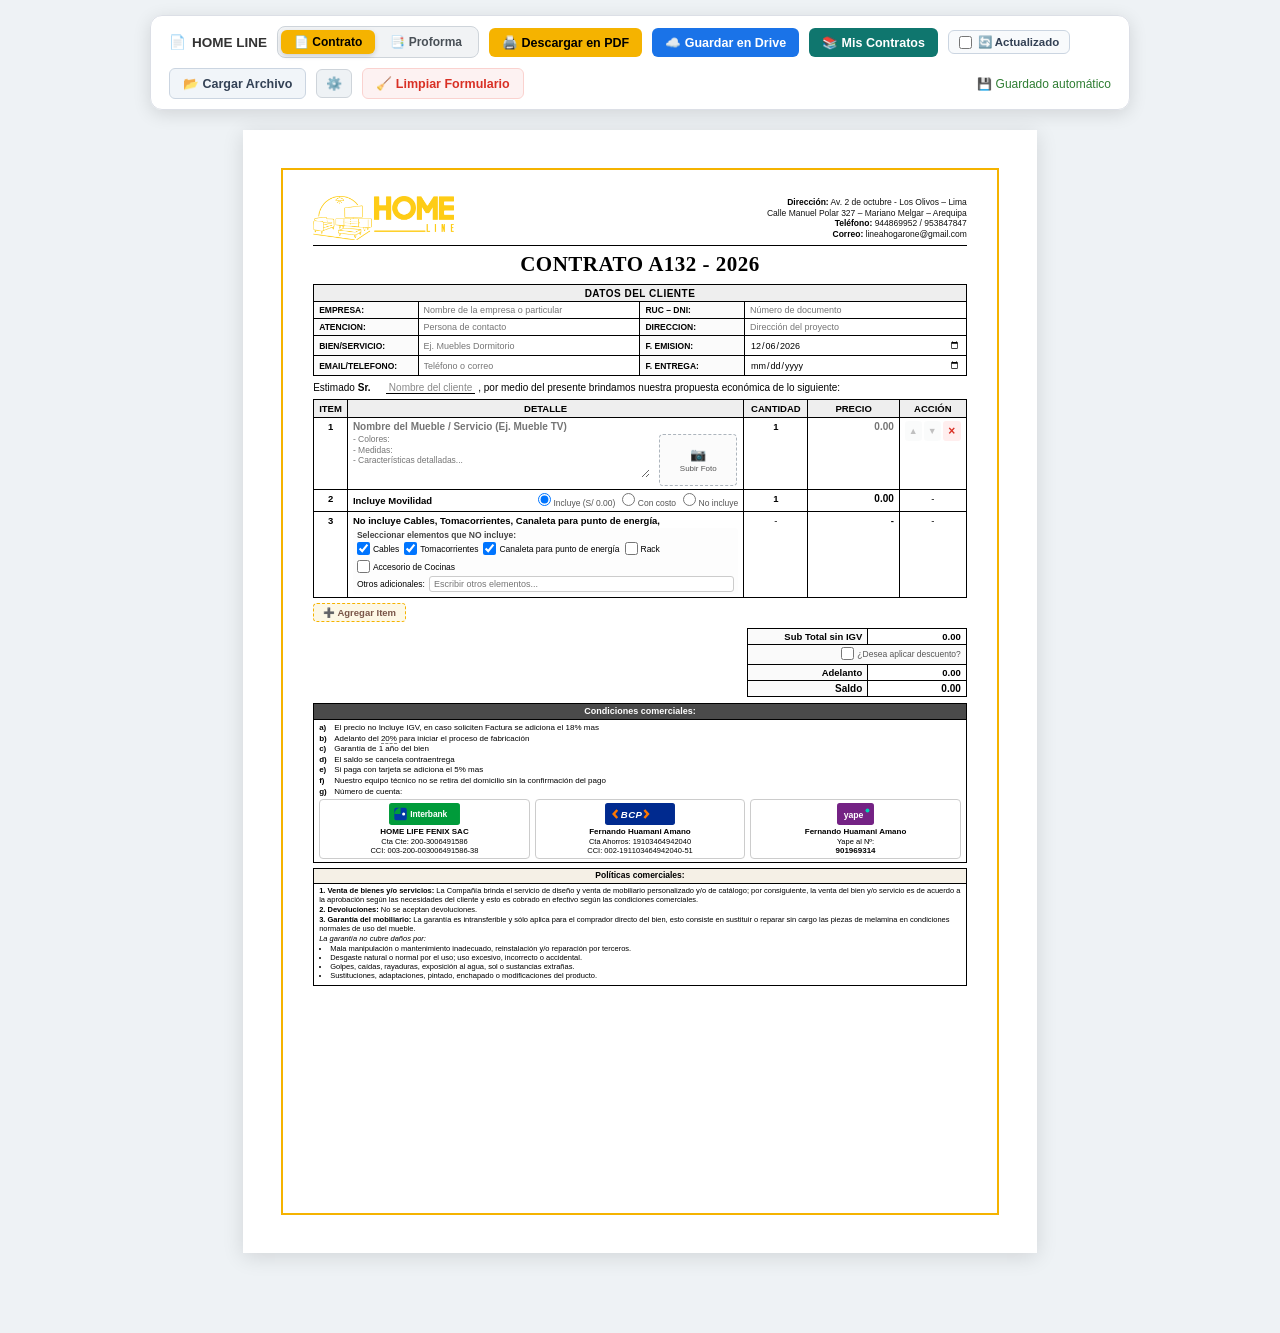
==== index.html @ 457ed1a1 "Add files via upload" ====
<!DOCTYPE html>
<html lang="es">
<head>
  <meta charset="UTF-8">
  <meta name="viewport" content="width=device-width, initial-scale=1.0">
  <title>Contrato / Proforma Comercial - HOME LINE</title>
  <link rel="stylesheet" href="styles.css">

</head>
<body>

  <!-- Marco amarillo que se imprime automáticamente en CADA hoja A4 a 1cm del borde -->
  <div class="print-page-border"></div>

  <!-- ==========================================================
       BARRA DE HERRAMIENTAS SUPERIOR FLOTANTE (NO SE IMPRIME)
       ========================================================== -->
  <header class="toolbar-container no-print">
    <div class="toolbar-title">
      <span>📄</span>
      <span>HOME LINE</span>
    </div>

    <!-- Selector Contrato vs Proforma -->
    <div class="segmented-selector" title="Selecciona si el documento es un Contrato numerado o una Proforma estándar">
      <button type="button" class="segment-btn active" id="btnTypeContrato">📄 Contrato</button>
      <button type="button" class="segment-btn" id="btnTypeProforma">📑 Proforma</button>
    </div>

    <!-- Botón Descargar en PDF Local -->
    <button type="button" class="btn-tool btn-primary" id="btnPrintPdf" title="Descargar o imprimir documento en PDF en tamaño A4">
      <span>🖨️ Descargar en PDF</span>
    </button>

    <!-- Botón Guardar en Google Drive de la Empresa -->
    <button type="button" class="btn-tool btn-cloud" id="btnSaveDrive" title="Guardar automáticamente el PDF en la cuenta de Google Drive de la empresa">
      <span>☁️ Guardar en Drive</span>
    </button>

    <!-- Botón Historial de Contratos en la Nube -->
    <button type="button" class="btn-tool btn-history" id="btnHistoryContracts" title="Ver y reabrir contratos guardados en Google Drive por todo el equipo">
      <span>📚 Mis Contratos</span>
    </button>

    <!-- Interruptor de Contrato Actualizado -->
    <label class="contract-updated-wrap" id="lblContractUpdated" title="Marca si este documento es una actualización o modificación de un contrato previo">
      <input type="checkbox" id="chkContractUpdated">
      <span>🔄 Actualizado</span>
    </label>

    <!-- Botón Cargar Archivo de Respaldo -->
    <button type="button" class="btn-tool" id="btnUploadContract" style="background: #f1f5f9; color: #334155; border: 1px solid #cbd5e1;" title="Cargar contrato desde archivo .json de tu computadora">
      <span>📂 Cargar Archivo</span>
    </button>
    <input type="file" id="inputUploadContract" accept=".json" style="display: none;">

    <!-- Configuración del Webhook de Drive -->
    <button type="button" class="btn-gear" id="btnConfigDrive" title="Configurar enlace de Google Drive">
      <span>⚙️</span>
    </button>

    <!-- Botón Limpiar Formulario -->
    <button type="button" class="btn-tool btn-danger" id="btnClearContract" title="Limpiar formulario para un nuevo documento">
      <span>🧹 Limpiar Formulario</span>
    </button>

    <div class="save-status" id="saveIndicator">
      <span>💾 Guardado automático</span>
    </div>
  </header>

  <!-- ==========================================================
       CONTENEDOR DEL DOCUMENTO (FLUJO NATURAL ESTILO WORD)
       ========================================================== -->
  <main class="contract-container">

    <article class="contract-page" id="printableContractArea">
      <div class="contract-frame">

        <!-- Tabla envolvente para que el encabezado se repita automáticamente en cada página impresa -->
        <table class="doc-page-wrapper">
          <thead>
            <tr>
              <th>
                <!-- Encabezado corporativo (Logo y Sedes Lima / Arequipa) -->
                <header class="page-header">
                  <div class="header-logo-container">
                    <img src="[data-uri]" alt="Home Line" class="header-logo-img">
                  </div>
                  <div class="header-contact">
                    <p><strong>Dirección:</strong> Av. 2 de octubre - Los Olivos – Lima</p>
                    <p>Calle Manuel Polar 327 – Mariano Melgar – Arequipa</p>
                    <p><strong>Teléfono:</strong> 944869952 / 953847847</p>
                    <p><strong>Correo:</strong> lineahogarone@gmail.com</p>
                  </div>
                </header>
              </th>
            </tr>
          </thead>
          <tbody>
            <tr>
              <td>

                <!-- Título Principal (Times New Roman Bold) -->
                <section class="contract-title-wrap">
                  <input type="text" id="contractTitle" class="contract-title-input" value="CONTRATO A132 - 2026" placeholder="TÍTULO DEL DOCUMENTO">
                </section>

                <!-- Tabla Datos del Cliente -->
                <table class="client-data-table">
                  <thead>
                    <tr>
                      <th colspan="4">DATOS DEL CLIENTE</th>
                    </tr>
                  </thead>
                  <tbody>
                    <tr>
                      <td class="cell-lbl">EMPRESA:</td>
                      <td class="cell-val"><input type="text" id="clientCompany" class="client-input" placeholder="Nombre de la empresa o particular"></td>
                      <td class="cell-lbl">RUC – DNI:</td>
                      <td class="cell-val"><input type="text" id="clientDoc" class="client-input" placeholder="Número de documento"></td>
                    </tr>
                    <tr>
                      <td class="cell-lbl">ATENCION:</td>
                      <td class="cell-val"><input type="text" id="clientAttention" class="client-input" placeholder="Persona de contacto"></td>
                      <td class="cell-lbl">DIRECCION:</td>
                      <td class="cell-val"><input type="text" id="clientAddress" class="client-input" placeholder="Dirección del proyecto"></td>
                    </tr>
                    <tr>
                      <td class="cell-lbl">BIEN/SERVICIO:</td>
                      <td class="cell-val"><input type="text" id="clientService" class="client-input" placeholder="Ej. Muebles Dormitorio"></td>
                      <td class="cell-lbl">F. EMISION:</td>
                      <td class="cell-val"><input type="date" id="clientIssueDate" class="client-input" title="Selecciona la fecha de emisión en el calendario"></td>
                    </tr>
                    <tr>
                      <td class="cell-lbl">EMAIL/TELEFONO:</td>
                      <td class="cell-val"><input type="text" id="clientContact" class="client-input" placeholder="Teléfono o correo"></td>
                      <td class="cell-lbl">F. ENTREGA:</td>
                      <td class="cell-val"><input type="date" id="clientDeliveryDate" class="client-input" title="Selecciona la fecha de entrega en el calendario"></td>
                    </tr>
                  </tbody>
                </table>

                <!-- Saludo Inicial (Sin flecha en Sr. y espacio dependiente del nombre) -->
                <section class="greeting-section">
                  <span>Estimado</span>
                  <select id="greetingTitle" class="greeting-select">
                    <option value="Sr.">Sr.</option>
                    <option value="Sra.">Sra.</option>
                    <option value="Srta.">Srta.</option>
                    <option value="Sres.">Sres.</option>
                  </select>
                  <span id="greetingName" class="greeting-name-editable" contenteditable="true" role="textbox" data-placeholder="Nombre del cliente" title="Haz clic para escribir el nombre"></span>
                  <span class="greeting-text">, por medio del presente brindamos nuestra propuesta económica de lo siguiente:</span>
                </section>

                <!-- Tabla de Items (Encabezado Gris, Filas Blancas) -->
                <table class="items-table" id="itemsTable">
                  <thead>
                    <tr>
                      <th class="col-item">ITEM</th>
                      <th class="col-detalle">DETALLE</th>
                      <th class="col-cantidad">CANTIDAD</th>
                      <th class="col-precio">PRECIO</th>
                      <th class="col-actions no-print">ACCIÓN</th>
                    </tr>
                  </thead>
                  <tbody id="tbodyItems">
                    <!-- Items dinámicos con foto al costado derecho y botones subir/bajar -->
                  </tbody>

                  <!-- Filas Especiales Finales: Movilidad y No Incluye -->
                  <tbody id="tbodySpecialItems">
                    <!-- Penúltimo Item: Movilidad -->
                    <tr id="rowMovilidad">
                      <td class="col-item" id="numMovilidad">2</td>
                      <td class="col-detalle">
                        <div style="display: flex; align-items: center; justify-content: space-between; flex-wrap: wrap; gap: 4px;">
                          <strong id="labelMovilidad">Incluye Movilidad</strong>
                          <div class="no-print" style="font-size: 8.5px; color: #555;">
                            <label><input type="radio" name="optMovilidad" value="incluye" checked> Incluye (S/ 0.00)</label> &nbsp;
                            <label><input type="radio" name="optMovilidad" value="costo"> Con costo</label> &nbsp;
                            <label><input type="radio" name="optMovilidad" value="no_incluye"> No incluye</label>
                          </div>
                        </div>
                      </td>
                      <td class="col-cantidad">
                        <input type="text" id="qtyMovilidad" class="item-qty-input" value="1">
                      </td>
                      <td class="col-precio">
                        <input type="text" id="priceMovilidad" class="item-price-input" value="0.00">
                      </td>
                      <td class="col-actions no-print">-</td>
                    </tr>

                    <!-- Último Item: No Incluye -->
                    <tr id="rowNoIncluye">
                      <td class="col-item" id="numNoIncluye">3</td>
                      <td class="col-detalle">
                        <div>
                          <strong id="textNoIncluye">No incluye Cables, Tomacorrientes, Canaleta para punto de energía,</strong>
                          <div class="special-item-options no-print">
                            <div style="font-weight: bold; margin-bottom: 2px; color: #444;">Seleccionar elementos que NO incluye:</div>
                            <div class="checkbox-group">
                              <label class="checkbox-label"><input type="checkbox" class="chk-no-inc" value="Cables" checked> Cables</label>
                              <label class="checkbox-label"><input type="checkbox" class="chk-no-inc" value="Tomacorrientes" checked> Tomacorrientes</label>
                              <label class="checkbox-label"><input type="checkbox" class="chk-no-inc" value="Canaleta para punto de energía" checked> Canaleta para punto de energía</label>
                              <label class="checkbox-label"><input type="checkbox" class="chk-no-inc" value="Rack"> Rack</label>
                              <label class="checkbox-label"><input type="checkbox" class="chk-no-inc" value="Accesorio de Cocinas"> Accesorio de Cocinas</label>
                            </div>
                            <div style="margin-top: 3px; display: flex; align-items: center; gap: 4px;">
                              <span style="font-size: 8.5px;">Otros adicionales:</span>
                              <input type="text" id="inputNoIncluyeExtra" placeholder="Escribir otros elementos..." style="font-size: 9px; padding: 2px 4px; border: 1px solid #ccc; border-radius: 3px; flex: 1;">
                            </div>
                          </div>
                        </div>
                      </td>
                      <td class="col-cantidad">-</td>
                      <td class="col-precio">-</td>
                      <td class="col-actions no-print">-</td>
                    </tr>
                  </tbody>
                </table>

                <!-- Botón Agregar Item -->
                <div class="add-item-row no-print">
                  <button type="button" class="btn-add-item" id="btnAddItem">
                    <span>➕ Agregar Item</span>
                  </button>
                </div>

                <!-- Bloque de Totales y Liquidación (Resultados) -->
                <section class="totals-block-wrap">
                  <table class="totals-table">
                    <tbody>
                      <tr>
                        <td class="totals-lbl">Sub Total sin IGV</td>
                        <td class="totals-val" id="valSubtotal">0.00</td>
                      </tr>
                      <!-- Descuento (Opcional) -->
                      <tr id="rowDescuento" style="display: none;">
                        <td class="totals-lbl">
                          <span class="no-print discount-toggle-wrap">
                            <input type="checkbox" id="chkDescuento">
                          </span>
                          Descuento
                        </td>
                        <td class="totals-val">
                          <input type="text" id="inputDescuento" class="totals-input" placeholder="0.00">
                        </td>
                      </tr>
                      <!-- Control para activar descuento si está oculto -->
                      <tr class="no-print" id="rowToggleDescuento">
                        <td colspan="2" style="text-align: right; background: #fafafa; font-size: 9px; padding: 2px 5px;">
                          <label class="discount-toggle-wrap">
                            <input type="checkbox" id="chkEnableDiscount"> ¿Desea aplicar descuento?
                          </label>
                        </td>
                      </tr>
                      <!-- Total sin IGV (Solo aparece si hay descuento) -->
                      <tr id="rowTotalSinIgv" style="display: none;">
                        <td class="totals-lbl" style="text-decoration: underline;">Total sin IGV</td>
                        <td class="totals-val" id="valTotalSinIgv">0.00</td>
                      </tr>
                      <!-- Adelanto -->
                      <tr>
                        <td class="totals-lbl">Adelanto</td>
                        <td class="totals-val">
                          <input type="text" id="inputAdelanto" class="totals-input" placeholder="0.00">
                        </td>
                      </tr>
                      <!-- Saldo -->
                      <tr>
                        <td class="totals-lbl" style="font-size: 10px;">Saldo</td>
                        <td class="totals-val" id="valSaldo" style="font-size: 10px;">0.00</td>
                      </tr>
                    </tbody>
                  </table>
                </section>

                <!-- Cuadro ENTERO de Condiciones Comerciales (Evita cortes) -->
                <section class="box-condiciones">
                  <div class="box-header-dark">Condiciones comerciales:</div>
                  <div class="condiciones-body">
                    <ul class="condiciones-list">
                      <li>
                        <span class="condicion-letra">a)</span>
                        <span class="condicion-text">El precio no Incluye IGV, en caso soliciten Factura se adiciona el 18% mas</span>
                      </li>
                      <li>
                        <span class="condicion-letra">b)</span>
                        <span class="condicion-text">
                          Adelanto del <span contenteditable="true" id="condAdelantoPct" class="condicion-editable" title="Click para editar porcentaje">20%</span> para iniciar el proceso de fabricación
                        </span>
                      </li>
                      <li>
                        <span class="condicion-letra">c)</span>
                        <span class="condicion-text">Garantía de 1 año del bien</span>
                      </li>
                      <li>
                        <span class="condicion-letra">d)</span>
                        <span class="condicion-text">El saldo se cancela contraentrega</span>
                      </li>
                      <li>
                        <span class="condicion-letra">e)</span>
                        <span class="condicion-text">Si paga con tarjeta se adiciona el 5% mas</span>
                      </li>
                      <li>
                        <span class="condicion-letra">f)</span>
                        <span class="condicion-text">Nuestro equipo técnico no se retira del domicilio sin la confirmación del pago</span>
                      </li>
                      <li>
                        <span class="condicion-letra">g)</span>
                        <span class="condicion-text">Número de cuenta:</span>
                      </li>
                    </ul>

                    <!-- 3 Columnas de Bancos -->
                    <div class="banks-three-columns">
                      <!-- Interbank -->
                      <div class="bank-col-card">
                        <img src="[data-uri]" alt="Interbank" class="bank-col-logo">
                        <div class="bank-col-info">
                          <strong>HOME LIFE FENIX SAC</strong>
                          <div>Cta Cte: 200-3006491586</div>
                          <div>CCI: 003-200-003006491586-38</div>
                        </div>
                      </div>

                      <!-- BCP -->
                      <div class="bank-col-card">
                        <img src="[data-uri]" alt="BCP" class="bank-col-logo">
                        <div class="bank-col-info">
                          <strong>Fernando Huamani Amano</strong>
                          <div>Cta Ahorros: 19103464942040</div>
                          <div>CCI: 002-191103464942040-51</div>
                        </div>
                      </div>

                      <!-- Yape -->
                      <div class="bank-col-card">
                        <img src="[data-uri]" alt="Yape" class="bank-col-logo">
                        <div class="bank-col-info">
                          <strong>Fernando Huamani Amano</strong>
                          <div>Yape al Nº: <strong>901969314</strong></div>
                        </div>
                      </div>
                    </div>
                  </div>
                </section>

                <!-- Cuadro ENTERO de Políticas Comerciales (Evita cortes) -->
                <section class="box-politicas">
                  <div class="box-header-light">Políticas comerciales:</div>
                  <div class="politicas-body">
                    <p><strong>1. Venta de bienes y/o servicios:</strong> La Compañía brinda el servicio de diseño y venta de mobiliario personalizado y/o de catálogo; por consiguiente, la venta del bien y/o servicio es de acuerdo a la aprobación según las necesidades del cliente y esto es cobrado en efectivo según las condiciones comerciales.</p>
                    <p><strong>2. Devoluciones:</strong> No se aceptan devoluciones.</p>
                    <p><strong>3. Garantía del mobiliario:</strong> La garantía es intransferible y sólo aplica para el comprador directo del bien, esto consiste en sustituir o reparar sin cargo las piezas de melamina en condiciones normales de uso del mueble.</p>
                    <p><em>La garantía no cubre daños por:</em></p>
                    <ul>
                      <li>Mala manipulación o mantenimiento inadecuado, reinstalación y/o reparación por terceros.</li>
                      <li>Desgaste natural o normal por el uso; uso excesivo, incorrecto o accidental.</li>
                      <li>Golpes, caídas, rayaduras, exposición al agua, sol o sustancias extrañas.</li>
                      <li>Sustituciones, adaptaciones, pintado, enchapado o modificaciones del producto.</li>
                    </ul>
                  </div>
                </section>

              </td>
            </tr>
          </tbody>
        </table>

      </div><!-- /.contract-frame -->
    </article>

  </main>

  <!-- Formulario e iframe oculto para envío seguro a Google Apps Script sin bloqueo de CORS -->
  <iframe name="drive_upload_iframe" id="drive_upload_iframe" style="display:none; width:0; height:0; border:none;"></iframe>
  <form id="drive_upload_form" method="POST" target="drive_upload_iframe" style="display:none;">
    <input type="hidden" name="data" id="drive_upload_data">
  </form>

  <!-- ==========================================================
       MODAL DE CONFIGURACIÓN DE GOOGLE DRIVE (NO SE IMPRIME)
       ========================================================== -->
  <div class="modal-overlay no-print" id="driveModal">
    <div class="modal-box">
      <div class="modal-header">
        <div class="modal-title">
          <span>☁️</span>
          <span>Configuración de Google Drive (Empresa)</span>
        </div>
        <button type="button" class="btn-close-modal" id="btnCloseDriveModal">&times;</button>
      </div>

      <div class="modal-content-body">
        <p style="margin-bottom: 12px;">Para que cualquier colaborador pueda guardar automáticamente el PDF en el Google Drive de la empresa con un solo clic, se conecta a tu cuenta mediante un script gratuito de Google Apps Script.</p>

        <div class="modal-step">
          <div class="modal-step-title">Paso 1: Abrir Google Apps Script</div>
          <p>Entra a <a href="https://script.google.com" target="_blank" style="color: #1a73e8; font-weight: bold; text-decoration: underline;">script.google.com</a> con la cuenta de Google de la empresa (ej. <em>lineahogarone@gmail.com</em>) y haz clic en <strong>+ Nuevo proyecto</strong>.</p>
        </div>

        <div class="modal-step">
          <div class="modal-step-title">Paso 2: Pegar el código del receptor</div>
          <p>Borra todo lo que esté en el editor y pega el código del archivo <code style="background: #e2e8f0; padding: 2px 5px; border-radius: 4px;">google_apps_script.js</code>.</p>
        </div>

        <div class="modal-step">
          <div class="modal-step-title">Paso 3: Publicar como Aplicación Web</div>
          <p>Haz clic en el botón azul superior derecho <strong>Implementar > Nueva implementación</strong>:</p>
          <ul style="padding-left: 18px; margin-top: 4px; font-size: 11px;">
            <li>Tipo: Selecciona <strong>Aplicación web</strong> (ícono de engranaje ⚙️).</li>
            <li>Ejecutar como: <strong>Yo (tu cuenta)</strong>.</li>
            <li>Quién tiene acceso: <strong>Cualquiera</strong> (esencial para que el equipo guarde sin pedir inicios de sesión).</li>
            <li>Haz clic en <strong>Implementar</strong> y autoriza los permisos de Google.</li>
          </ul>
        </div>

        <div style="background: #fffbeb; border: 1px solid #fde68a; border-radius: 6px; padding: 8px 10px; margin: 10px 0; font-size: 11px; color: #92400e;">
          ⚠️ <strong>Atención con la URL:</strong> No copies el enlace del navegador que termina en <code>/edit</code>. Debes copiar la <strong>URL de la aplicación web</strong> que te da Google al implementar, la cual termina en <strong><code>/exec</code></strong>.
        </div>

        <div class="modal-input-group">
          <label class="modal-input-label" for="inputDriveWebhookUrl">URL de la Aplicación Web de Google Apps Script (termina en /exec):</label>
          <input type="url" id="inputDriveWebhookUrl" class="modal-input-text" placeholder="https://script.google.com/macros/s/.../exec">
        </div>

        <div style="margin-top: 6px; display: flex; align-items: center; justify-content: space-between;">
          <button type="button" class="btn-tool" id="btnTestDriveConnection" style="background: #f1f5f9; color: #334155; border: 1px solid #cbd5e1; font-size: 11px; padding: 4px 10px;">
            🧪 Probar Conexión
          </button>
          <span id="testConnectionStatus" style="font-size: 11px; font-weight: bold;"></span>
        </div>


      </div>

      <div class="modal-actions">
        <button type="button" class="btn-tool btn-danger" id="btnCancelDriveModal">Cancelar</button>
        <button type="button" class="btn-tool btn-cloud" id="btnSaveDriveConfig">💾 Guardar Configuración</button>
      </div>
    </div>
  </div>

  <!-- ==========================================================
       MODAL DE HISTORIAL DE CONTRATOS EN LA NUBE (NO SE IMPRIME)
       ========================================================== -->
  <div class="modal-overlay no-print" id="historyModal" style="display: none;">
    <div class="modal-box modal-box-large">
      <div class="modal-header">
        <div class="modal-title">
          <span>📚</span>
          <span>Historial de Contratos (Google Drive Empresa)</span>
        </div>
        <button type="button" class="btn-close-modal" id="btnCloseHistoryModal">&times;</button>
      </div>

      <div class="modal-content-body">
        <!-- Banner informativo con los números más altos de Lima y Arequipa -->
        <div class="highest-numbers-banner">
          <div class="highest-stat-card card-lima">
            <div class="stat-card-header">
              <span class="city-dot dot-lima"></span>
              <strong>CONTRATOS LIMA (L)</strong>
            </div>
            <div class="stat-row">
              <span class="stat-lbl">Último más alto:</span>
              <strong class="stat-val text-lima" id="highestLimaCode">Cargando...</strong>
            </div>
            <div class="stat-row highlight-next">
              <span class="stat-lbl">👉 Siguiente:</span>
              <button type="button" class="btn-use-correlative" id="btnUseNextLima" title="Clic para asignar este número al contrato actual">
                <strong id="nextLimaCode">L...</strong>
                <span class="badge-use">Usar</span>
              </button>
            </div>
          </div>

          <div class="highest-stat-card card-arequipa">
            <div class="stat-card-header">
              <span class="city-dot dot-arequipa"></span>
              <strong>CONTRATOS AREQUIPA (A)</strong>
            </div>
            <div class="stat-row">
              <span class="stat-lbl">Último más alto:</span>
              <strong class="stat-val text-arequipa" id="highestAreqCode">Cargando...</strong>
            </div>
            <div class="stat-row highlight-next">
              <span class="stat-lbl">👉 Siguiente:</span>
              <button type="button" class="btn-use-correlative" id="btnUseNextAreq" title="Clic para asignar este número al contrato actual">
                <strong id="nextAreqCode">A...</strong>
                <span class="badge-use">Usar</span>
              </button>
            </div>
          </div>
        </div>

        <div class="history-search-bar">
          <input type="text" id="inputSearchHistory" class="history-search-input" placeholder="🔍 Buscar por código (ej. L126, A156), cliente o fecha...">
          <button type="button" class="btn-tool" id="btnRefreshHistory" style="background: #f1f5f9; color: #334155; border: 1px solid #cbd5e1; font-size: 11.5px;">
            🔄 Refrescar
          </button>
        </div>

        <!-- Filtros de categoría: Todos, Lima, Arequipa, Proformas -->
        <div class="history-filter-tabs" id="historyFilterTabs">
          <button type="button" class="history-filter-btn active" data-filter="all" id="filterTabAll">
            📋 Todos <span class="filter-count" id="countFilterAll"></span>
          </button>
          <button type="button" class="history-filter-btn btn-tab-lima" data-filter="lima" id="filterTabLima">
            🟡 Lima (L) <span class="filter-count" id="countFilterLima"></span>
          </button>
          <button type="button" class="history-filter-btn btn-tab-arequipa" data-filter="arequipa" id="filterTabAreq">
            🔵 Arequipa (A) <span class="filter-count" id="countFilterAreq"></span>
          </button>
          <button type="button" class="history-filter-btn btn-tab-proforma" data-filter="proforma" id="filterTabProf">
            🟣 Proformas <span class="filter-count" id="countFilterProf"></span>
          </button>
        </div>

        <div class="history-list-container" id="historyListContainer">
          <div class="history-empty-msg" id="historyLoadingMsg">
            ⏳ Conectando con Google Drive y cargando contratos...
          </div>
        </div>
      </div>

      <div class="modal-actions" style="justify-content: space-between; align-items: center;">
        <span style="font-size: 11.5px; color: #64748b;" id="historyCounterText">0 contratos encontrados</span>
        <button type="button" class="btn-tool btn-danger" id="btnCloseHistoryModalBtn">Cerrar</button>
      </div>
    </div>
  </div>

  <script src="script.js"></script>
</body>
</html>
---- styles.css ----
/* ==========================================================================
   ESTILOS - CONTRATOS Y PROFORMAS COMERCIALES HOME LINE (V4 + GOOGLE DRIVE)
   Tipografía general: Arial
   Tipografía del título: Times New Roman Bold
   Paleta: Amarillo (#f5b300), Blanco, Negro, Gris (#eeeeee, #4a4a4a)
   Botón Cloud Google Drive y Modal de Configuración
   ========================================================================== */

:root {
  --primary-yellow: #f5b300;
  --dark-yellow: #d49b00;
  --dark-gray: #333333;
  --header-gray: #4a4a4a;
  --table-header-gray: #eeeeee;
  --light-gray: #f8f9fa;
  --border-black: #000000;
  --bg-app: #eef2f5;
  --card-bg: #ffffff;
  --drive-blue: #1a73e8;
}

* {
  box-sizing: border-box;
  margin: 0;
  padding: 0;
  font-family: Arial, Helvetica, sans-serif;
}

body {
  background-color: var(--bg-app);
  color: var(--border-black);
  padding: 15px 10px 80px 10px;
  display: flex;
  flex-direction: column;
  align-items: center;
  min-height: 100vh;
}

/* ==========================================================================
   BARRA DE HERRAMIENTAS SUPERIOR FLOTANTE
   ========================================================================== */
.toolbar-container {
  position: sticky;
  top: 10px;
  z-index: 1000;
  background: rgba(255, 255, 255, 0.96);
  backdrop-filter: blur(8px);
  border: 1px solid #dcdfe6;
  box-shadow: 0 4px 18px rgba(0, 0, 0, 0.12);
  border-radius: 12px;
  padding: 10px 18px;
  display: flex;
  align-items: center;
  flex-wrap: wrap;
  gap: 10px;
  margin-bottom: 20px;
  max-width: 980px;
  width: 96%;
}

.toolbar-title {
  font-weight: bold;
  font-size: 13.5px;
  color: #333;
  display: flex;
  align-items: center;
  gap: 6px;
}

/* Selector Contrato vs Proforma */
.segmented-selector {
  display: inline-flex;
  background: #f1f3f5;
  padding: 3px;
  border-radius: 8px;
  border: 1px solid #ced4da;
  gap: 2px;
}

.segment-btn {
  border: none;
  background: transparent;
  padding: 5px 13px;
  border-radius: 6px;
  font-size: 12px;
  font-weight: bold;
  cursor: pointer;
  color: #495057;
  transition: all 0.2s ease;
}

.segment-btn.active {
  background: var(--primary-yellow);
  color: #000000;
  box-shadow: 0 2px 5px rgba(0,0,0,0.15);
}

.btn-tool {
  display: inline-flex;
  align-items: center;
  gap: 6px;
  padding: 7px 13px;
  border-radius: 6px;
  font-size: 12.5px;
  font-weight: bold;
  cursor: pointer;
  border: none;
  transition: all 0.2s ease;
}

.btn-primary {
  background: var(--primary-yellow);
  color: #000000;
}
.btn-primary:hover {
  background: var(--dark-yellow);
  transform: translateY(-1px);
}

/* Botón Google Drive */
.btn-cloud {
  background: var(--drive-blue);
  color: #ffffff;
}
.btn-cloud:hover {
  background: #1557b0;
  transform: translateY(-1px);
}

.btn-gear {
  background: #eef2f5;
  color: #555;
  border: 1px solid #ced4da;
  padding: 6px 9px;
  border-radius: 6px;
  cursor: pointer;
  font-size: 13px;
}
.btn-gear:hover {
  background: #dfe3e8;
  color: #000;
}

.btn-danger {
  background: #fdf2f2;
  color: #d93025;
  border: 1px solid #fad2cf;
}
.btn-danger:hover {
  background: #fee;
  border-color: #d93025;
}

.save-status {
  font-size: 12px;
  color: #2e7d32;
  font-weight: 500;
  margin-left: auto;
  display: flex;
  align-items: center;
  gap: 4px;
}

/* ==========================================================================
   HOJA A4 DEL CONTRATO (FLUJO NATURAL ESTILO WORD)
   ========================================================================== */
.contract-container {
  width: 100%;
  max-width: 210mm;
  display: flex;
  flex-direction: column;
  align-items: center;
}

.contract-page {
  background: #ffffff;
  width: 210mm;
  min-height: 297mm;
  padding: 10mm; /* 1cm adentro del borde de la hoja */
  box-shadow: 0 4px 20px rgba(0, 0, 0, 0.12);
  box-sizing: border-box;
  position: relative;
  display: flex;
  flex-direction: column;
}

/* Marco interior amarillo (1cm adentro de la hoja) */
.contract-frame {
  border: 2.5px solid var(--primary-yellow);
  padding: 7mm 8mm;
  min-height: calc(297mm - 20mm);
  box-sizing: border-box;
  display: flex;
  flex-direction: column;
  background: #ffffff;
}

/* ==========================================================================
   TABLA ENVOLVENTE PARA IMPRESIÓN (ENCABEZADO REPETIDO AUTOMÁTICO)
   ========================================================================== */
.doc-page-wrapper {
  width: 100%;
  border-collapse: collapse;
}

.doc-page-wrapper > thead > tr > th {
  padding: 0;
  border: none;
  font-weight: normal;
  text-align: left;
}

.doc-page-wrapper > tbody > tr > td {
  padding: 0;
  border: none;
  vertical-align: top;
}

/* ==========================================================================
   ENCABEZADO DE LA EMPRESA
   ========================================================================== */
.page-header {
  display: flex;
  justify-content: space-between;
  align-items: center;
  border-bottom: 1.5px solid var(--border-black);
  padding-bottom: 5px;
  margin-bottom: 6px;
  width: 100%;
}

.header-logo-container {
  display: flex;
  align-items: center;
}

.header-logo-img {
  height: 44px;
  width: auto;
  object-fit: contain;
}

.header-contact {
  text-align: right;
  font-size: 8.5px;
  line-height: 1.25;
  color: #111111;
}

.header-contact strong {
  color: #000000;
}

/* ==========================================================================
   TÍTULO PRINCIPAL (TIMES NEW ROMAN BOLD)
   ========================================================================== */
.contract-title-wrap {
  text-align: center;
  margin-bottom: 6px;
}

.contract-title-input {
  width: 100%;
  text-align: center;
  font-family: "Times New Roman", Times, serif !important;
  font-size: 21px;
  font-weight: bold;
  text-transform: uppercase;
  border: none;
  background: transparent;
  outline: none;
  color: #000000;
  border-bottom: 1.5px dashed transparent;
  transition: border 0.2s;
  letter-spacing: 0.5px;
}

.contract-title-input:hover,
.contract-title-input:focus {
  border-bottom: 1.5px dashed var(--primary-yellow);
  background: #fffdf5;
}

/* ==========================================================================
   CUADRO DATOS DEL CLIENTE
   ========================================================================== */
.client-data-table {
  width: 100%;
  border-collapse: collapse;
  border: 1.5px solid var(--border-black);
  margin-bottom: 6px;
  font-size: 9px;
}

.client-data-table th {
  background: var(--table-header-gray);
  color: #000000;
  text-align: center;
  font-size: 10px;
  font-weight: bold;
  padding: 2.5px 6px;
  border: 1px solid var(--border-black);
  letter-spacing: 0.5px;
}

.client-data-table td {
  border: 1px solid var(--border-black);
  padding: 2px 5px;
  vertical-align: middle;
}

.client-data-table .cell-lbl {
  font-weight: bold;
  width: 16%;
  background: #fbfbfb;
  font-size: 8.5px;
}

.client-data-table .cell-val {
  width: 34%;
}

.client-input {
  width: 100%;
  border: none;
  outline: none;
  background: transparent;
  font-size: 9px;
  color: #000000;
  padding: 1px 0;
}

.client-input:focus {
  background: #fffdf5;
}

.client-input[type="date"] {
  cursor: pointer;
  font-size: 9px;
}

/* ==========================================================================
   SALUDO INICIAL (SIN FLECHA EN SR. Y ESPACIO ADAPTABLE AL NOMBRE)
   ========================================================================== */
.greeting-section {
  display: flex;
  align-items: baseline;
  flex-wrap: wrap;
  gap: 3px;
  margin: 3px 0 5px 0;
  font-size: 10px;
}

/* Select de tratamiento SIN flecha */
.greeting-select {
  appearance: none;
  -webkit-appearance: none;
  -moz-appearance: none;
  background: transparent !important;
  border: none !important;
  font-size: 10px;
  font-weight: bold;
  color: #000000;
  cursor: pointer;
  outline: none;
  padding: 0;
  margin: 0;
  display: inline-block;
  vertical-align: baseline;
  width: auto;
}

.greeting-select::-ms-expand {
  display: none;
}

/* Nombre del cliente editable con ancho adaptado al texto */
.greeting-name-editable {
  display: inline-block;
  min-width: 60px;
  border-bottom: 1px solid #000000;
  outline: none;
  font-size: 10px;
  font-weight: bold;
  color: #000000;
  padding: 0 3px;
  vertical-align: baseline;
  transition: all 0.2s;
}

.greeting-name-editable:empty:before {
  content: attr(data-placeholder);
  color: #888;
  font-weight: normal;
}

.greeting-name-editable:focus {
  background: #fffdf5;
  border-bottom: 1.5px solid var(--primary-yellow);
}

.greeting-text {
  font-size: 10px;
}

/* ==========================================================================
   TABLA DE ITEMS (ENCABEZADO GRIS, CUERPO BLANCO)
   ========================================================================== */
.items-table {
  width: 100%;
  border-collapse: collapse;
  border: 1.5px solid var(--border-black);
  font-size: 9.5px;
  margin-bottom: 4px;
}

.items-table th {
  background: var(--table-header-gray);
  color: #000000;
  border: 1.5px solid var(--border-black);
  padding: 3px 5px;
  font-weight: bold;
  font-size: 9.5px;
  text-align: center;
}

.items-table td {
  background: #ffffff;
  border: 1px solid var(--border-black);
  padding: 3px 5px;
  vertical-align: top;
}

.col-item {
  width: 5%;
  text-align: center;
  font-weight: bold;
}

.col-detalle {
  width: 69%;
}

.col-cantidad {
  width: 10%;
  text-align: center;
}

.col-precio {
  width: 16%;
  text-align: right;
  font-weight: bold;
}

.col-actions {
  width: 55px;
  text-align: center;
}

/* ==========================================================================
   DESCRIPCIÓN + IMAGEN AL COSTADO DERECHO
   ========================================================================== */
.item-title-input {
  width: 100%;
  font-weight: bold;
  font-size: 10px;
  border: none;
  outline: none;
  background: transparent;
  margin-bottom: 2px;
  color: #000;
}
.item-title-input:focus {
  background: #fffdf5;
}

.item-desc-and-img-row {
  display: flex;
  gap: 8px;
  align-items: flex-start;
  width: 100%;
}

.item-desc-textarea {
  flex: 1;
  min-width: 0;
  min-height: 42px;
  font-size: 8.5px;
  line-height: 1.25;
  border: none;
  outline: none;
  background: transparent;
  resize: vertical;
  color: #111;
  white-space: pre-wrap;
}
.item-desc-textarea:focus {
  background: #fffdf5;
}

/* Columna de imagen al costado derecho */
.item-img-col {
  width: 80px;
  flex-shrink: 0;
  display: flex;
  flex-direction: column;
  align-items: center;
  justify-content: center;
}

.btn-upload-img-side {
  width: 78px;
  height: 52px;
  border: 1.5px dashed #adb5bd;
  border-radius: 4px;
  display: flex;
  flex-direction: column;
  align-items: center;
  justify-content: center;
  cursor: pointer;
  background: #fbfbfb;
  color: #555;
  font-size: 8px;
  gap: 2px;
  transition: all 0.2s;
  text-align: center;
  padding: 2px;
}
.btn-upload-img-side:hover {
  background: #fffdf5;
  border-color: var(--primary-yellow);
  color: #000;
}

.item-img-card {
  position: relative;
  display: inline-flex;
}

.item-side-img {
  width: 78px;
  height: 54px;
  object-fit: cover;
  border-radius: 4px;
  border: 1px solid #bbb;
  box-shadow: 0 1px 3px rgba(0,0,0,0.12);
}

.btn-del-img-badge {
  position: absolute;
  top: -6px;
  right: -6px;
  background: #d93025;
  color: #ffffff;
  border: none;
  border-radius: 50%;
  width: 16px;
  height: 16px;
  font-size: 11px;
  line-height: 1;
  cursor: pointer;
  display: flex;
  align-items: center;
  justify-content: center;
  box-shadow: 0 1px 3px rgba(0,0,0,0.3);
}
.btn-del-img-badge:hover {
  background: #b3140a;
}

.item-qty-input {
  width: 100%;
  text-align: center;
  border: none;
  outline: none;
  background: transparent;
  font-size: 9.5px;
  font-weight: bold;
}

.item-price-input {
  width: 100%;
  text-align: right;
  border: none;
  outline: none;
  background: transparent;
  font-size: 10px;
  font-weight: bold;
}

.item-qty-input:focus,
.item-price-input:focus {
  background: #fffdf5;
}

/* ==========================================================================
   BOTONES DE ACCIÓN: SUBIR (▲), BAJAR (▼) Y ELIMINAR (×)
   ========================================================================== */
.row-actions-group {
  display: flex;
  align-items: center;
  justify-content: center;
  gap: 2px;
}

.btn-reorder {
  border: none;
  background: #f1f3f5;
  color: #333;
  width: 17px;
  height: 20px;
  border-radius: 3px;
  cursor: pointer;
  font-size: 9px;
  display: inline-flex;
  align-items: center;
  justify-content: center;
  transition: all 0.15s;
}
.btn-reorder:hover:not(:disabled) {
  background: #e2e6ea;
  color: #000;
}
.btn-reorder:disabled {
  opacity: 0.3;
  cursor: not-allowed;
}

.btn-mini-del {
  color: #d93025;
  background: #fee;
  border: none;
  border-radius: 3px;
  width: 18px;
  height: 20px;
  cursor: pointer;
  font-size: 12px;
  font-weight: bold;
  display: inline-flex;
  align-items: center;
  justify-content: center;
}
.btn-mini-del:hover {
  background: #fdd;
}

.add-item-row {
  margin: 4px 0 6px 0;
}

.btn-add-item {
  display: inline-flex;
  align-items: center;
  gap: 4px;
  background: #fdf8e6;
  color: #795548;
  border: 1px dashed var(--primary-yellow);
  padding: 3px 9px;
  border-radius: 4px;
  font-size: 9.5px;
  font-weight: bold;
  cursor: pointer;
}
.btn-add-item:hover {
  background: #faecc2;
}

/* ==========================================================================
   MOVILIDAD Y NO INCLUYE (FILAS ESPECIALES FINALES)
   ========================================================================== */
.special-item-options {
  background: #fdfdfd;
  padding: 2px 4px;
  border-radius: 3px;
  margin-top: 2px;
  font-size: 8.5px;
}

.checkbox-group {
  display: flex;
  flex-wrap: wrap;
  gap: 5px;
  margin-top: 2px;
}

.checkbox-label {
  display: inline-flex;
  align-items: center;
  gap: 3px;
  font-size: 8.5px;
  cursor: pointer;
}

/* ==========================================================================
   BLOQUE DE TOTALES Y LIQUIDACIÓN
   ========================================================================== */
.totals-block-wrap {
  display: flex;
  justify-content: flex-end;
  margin: 4px 0 6px 0;
  break-inside: avoid;
  page-break-inside: avoid;
}

.totals-table {
  border-collapse: collapse;
  border: 1.5px solid var(--border-black);
  font-size: 9.5px;
  width: 220px;
}

.totals-table td {
  border: 1px solid var(--border-black);
  padding: 2px 5px;
}

.totals-lbl {
  text-align: right;
  font-weight: bold;
  background: #fafafa;
  width: 55%;
}

.totals-val {
  text-align: right;
  font-weight: bold;
  width: 45%;
}

.totals-input {
  width: 100%;
  text-align: right;
  font-size: 9.5px;
  font-weight: bold;
  border: none;
  outline: none;
  background: transparent;
}
.totals-input:focus {
  background: #fffdf5;
}

.discount-toggle-wrap {
  display: inline-flex;
  align-items: center;
  gap: 3px;
  font-size: 8.5px;
  color: #555;
  cursor: pointer;
}

/* ==========================================================================
   CONDICIONES COMERCIALES (CON BANCOS EN 3 COLUMNAS)
   ========================================================================== */
.box-condiciones {
  border: 1.5px solid var(--border-black);
  margin-bottom: 5px;
  font-size: 8px;
  line-height: 1.2;
  break-inside: avoid;
  page-break-inside: avoid;
}

.box-header-dark {
  background: var(--header-gray);
  color: #ffffff;
  font-weight: bold;
  text-align: center;
  padding: 2px 5px;
  font-size: 9px;
  border-bottom: 1px solid var(--border-black);
}

.condiciones-body {
  padding: 3px 5px;
}

.condiciones-list {
  list-style: none;
  padding: 0;
  margin: 0 0 3px 0;
}

.condiciones-list li {
  margin-bottom: 1px;
  display: flex;
  align-items: baseline;
  gap: 3px;
}

.condicion-letra {
  font-weight: bold;
  min-width: 12px;
}

.condicion-text {
  flex: 1;
}

.condicion-editable {
  display: inline;
  border-bottom: 1px dashed #888;
  outline: none;
}
.condicion-editable:focus {
  background: #fffdf5;
  border-bottom: 1px solid var(--primary-yellow);
}

/* 3 Columnas de Bancos */
.banks-three-columns {
  display: grid;
  grid-template-columns: repeat(3, 1fr);
  gap: 5px;
  margin-top: 3px;
}

.bank-col-card {
  border: 1px solid #ccc;
  border-radius: 4px;
  padding: 3px 4px;
  background: #ffffff;
  display: flex;
  flex-direction: column;
  align-items: center;
  text-align: center;
}

.bank-col-logo {
  height: 22px;
  width: auto;
  max-width: 90%;
  object-fit: contain;
  margin-bottom: 2px;
}

.bank-col-info {
  font-size: 7.5px;
  line-height: 1.2;
  width: 100%;
}

.bank-col-info strong {
  color: #000;
  font-size: 8px;
  display: block;
}

/* ==========================================================================
   POLÍTICAS COMERCIALES
   ========================================================================== */
.box-politicas {
  border: 1.5px solid var(--border-black);
  font-size: 7.5px;
  line-height: 1.15;
  break-inside: avoid;
  page-break-inside: avoid;
}

.box-header-light {
  background: #f5f0e6;
  color: #000000;
  font-weight: bold;
  text-align: center;
  padding: 2px 5px;
  font-size: 8.5px;
  border-bottom: 1px solid var(--border-black);
}

.politicas-body {
  padding: 3px 5px;
}

.politicas-body p {
  margin-bottom: 1.5px;
}

.politicas-body ul {
  padding-left: 11px;
  margin-bottom: 1.5px;
}

.politicas-body li {
  margin-bottom: 0.5px;
}

/* ==========================================================================
   MODAL DE CONFIGURACIÓN DE GOOGLE DRIVE
   ========================================================================== */
.modal-overlay {
  display: none;
  position: fixed;
  top: 0;
  left: 0;
  width: 100%;
  height: 100%;
  background: rgba(0, 0, 0, 0.55);
  backdrop-filter: blur(4px);
  z-index: 2000;
  align-items: center;
  justify-content: center;
  padding: 15px;
}

.modal-box {
  background: #ffffff;
  border-radius: 12px;
  box-shadow: 0 10px 30px rgba(0, 0, 0, 0.25);
  max-width: 580px;
  width: 100%;
  padding: 22px;
  position: relative;
  max-height: 90vh;
  overflow-y: auto;
}

.modal-header {
  display: flex;
  align-items: center;
  justify-content: space-between;
  border-bottom: 1px solid #e5e7eb;
  padding-bottom: 10px;
  margin-bottom: 15px;
}

.modal-title {
  font-size: 16px;
  font-weight: bold;
  color: #1a73e8;
  display: flex;
  align-items: center;
  gap: 8px;
}

.btn-close-modal {
  background: transparent;
  border: none;
  font-size: 20px;
  cursor: pointer;
  color: #666;
  padding: 0 5px;
}
.btn-close-modal:hover {
  color: #000;
}

.modal-content-body {
  font-size: 12px;
  line-height: 1.45;
  color: #333;
}

.modal-step {
  background: #f8fafc;
  border: 1px solid #e2e8f0;
  border-radius: 8px;
  padding: 10px 12px;
  margin-bottom: 10px;
}

.modal-step-title {
  font-weight: bold;
  color: #0f172a;
  margin-bottom: 4px;
}

.modal-input-group {
  margin-top: 15px;
}

.modal-input-label {
  display: block;
  font-weight: bold;
  margin-bottom: 5px;
  font-size: 12px;
  color: #1e293b;
}

.modal-input-text {
  width: 100%;
  padding: 8px 10px;
  border: 1px solid #cbd5e1;
  border-radius: 6px;
  font-size: 12px;
  outline: none;
}
.modal-input-text:focus {
  border-color: #1a73e8;
  box-shadow: 0 0 0 3px rgba(26, 115, 232, 0.15);
}

/* Interruptor de Contrato Actualizado en la barra superior */
.contract-updated-wrap {
  display: inline-flex;
  align-items: center;
  gap: 6px;
  background: #f8fafc;
  border: 1px solid #cbd5e1;
  padding: 4px 10px;
  border-radius: 6px;
  font-size: 11.5px;
  font-weight: bold;
  color: #334155;
  cursor: pointer;
  user-select: none;
  transition: all 0.2s ease;
}

.contract-updated-wrap:hover {
  background: #f1f5f9;
}

.contract-updated-wrap.active {
  background: #fef3c7;
  border-color: #f59e0b;
  color: #92400e;
}

.contract-updated-wrap input[type="checkbox"] {
  cursor: pointer;
  accent-color: #d97706;
}

.badge-updated {
  display: inline-block;
  font-size: 9px;
  text-transform: uppercase;
  background: #d97706;
  color: #ffffff;
  padding: 1px 5px;
  border-radius: 4px;
  margin-left: 3px;
  letter-spacing: 0.5px;
}

/* Botón Historial de Contratos */
.btn-history {
  background: #0f766e;
  color: #ffffff;
}
.btn-history:hover {
  background: #115e59;
  transform: translateY(-1px);
}

/* Modal de Historial Ampliado */
.modal-box-large {
  max-width: 680px;
  width: 95%;
  max-height: 85vh;
  display: flex;
  flex-direction: column;
}

.history-search-bar {
  display: flex;
  gap: 8px;
  margin-bottom: 12px;
}

.history-search-input {
  flex: 1;
  padding: 7px 12px;
  border: 1px solid #cbd5e1;
  border-radius: 6px;
  font-size: 12px;
  outline: none;
}
.history-search-input:focus {
  border-color: #0f766e;
  box-shadow: 0 0 0 3px rgba(15, 118, 110, 0.15);
}

.history-filter-tabs {
  display: flex;
  gap: 6px;
  margin-bottom: 12px;
  flex-wrap: wrap;
}

.history-filter-btn {
  background: #f8fafc;
  border: 1px solid #cbd5e1;
  border-radius: 6px;
  padding: 5px 12px;
  font-size: 11.5px;
  font-weight: 600;
  color: #475569;
  cursor: pointer;
  transition: all 0.15s ease;
  display: inline-flex;
  align-items: center;
  gap: 5px;
  user-select: none;
}

.history-filter-btn:hover {
  background: #f1f5f9;
  color: #1e293b;
  border-color: #94a3b8;
}

.history-filter-btn.active {
  background: #0f766e;
  border-color: #0f766e;
  color: #ffffff;
  box-shadow: 0 1px 3px rgba(15, 118, 110, 0.25);
}

.history-filter-btn.btn-tab-lima.active {
  background: #ca8a04;
  border-color: #ca8a04;
  color: #ffffff;
  box-shadow: 0 1px 3px rgba(202, 138, 4, 0.25);
}

.history-filter-btn.btn-tab-arequipa.active {
  background: #2563eb;
  border-color: #2563eb;
  color: #ffffff;
  box-shadow: 0 1px 3px rgba(37, 99, 235, 0.25);
}

.history-filter-btn.btn-tab-proforma.active {
  background: #7e22ce;
  border-color: #7e22ce;
  color: #ffffff;
  box-shadow: 0 1px 3px rgba(126, 34, 206, 0.25);
}

.filter-count {
  font-size: 10px;
  background: rgba(0, 0, 0, 0.08);
  padding: 1px 5px;
  border-radius: 10px;
  font-weight: bold;
}

.history-filter-btn.active .filter-count {
  background: rgba(255, 255, 255, 0.28);
  color: #ffffff;
}

.history-list-container {
  overflow-y: auto;
  max-height: 48vh;
  border: 1px solid #e2e8f0;
  border-radius: 6px;
  background: #ffffff;
}

.history-item-row {
  display: flex;
  align-items: center;
  justify-content: space-between;
  padding: 10px 12px;
  border-bottom: 1px solid #f1f5f9;
  transition: background 0.15s ease;
  gap: 10px;
}

.history-item-row:hover {
  background: #f8fafc;
}

.history-item-row:last-child {
  border-bottom: none;
}

.history-item-info {
  flex: 1;
  min-width: 0;
}

.history-item-header {
  display: flex;
  align-items: center;
  gap: 8px;
  margin-bottom: 2px;
  flex-wrap: wrap;
}

.history-code-badge {
  font-family: monospace;
  font-weight: bold;
  font-size: 12px;
  padding: 2px 6px;
  border-radius: 4px;
}

.badge-lima {
  background: #e0f2fe;
  color: #0369a1;
  border: 1px solid #bae6fd;
}

.badge-arequipa {
  background: #fef3c7;
  color: #b45309;
  border: 1px solid #fde68a;
}

.badge-proforma {
  background: #f3e8ff;
  color: #7e22ce;
  border: 1px solid #e9d5ff;
}

.history-client-name {
  font-weight: 600;
  color: #1e293b;
  font-size: 12.5px;
}

.history-meta-sub {
  font-size: 11px;
  color: #64748b;
  display: flex;
  gap: 12px;
}

.history-actions {
  display: flex;
  align-items: center;
  gap: 6px;
  flex-shrink: 0;
}

.btn-load-contract {
  background: #0f766e;
  color: #ffffff;
  border: none;
  padding: 6px 14px;
  border-radius: 6px;
  font-size: 11.5px;
  font-weight: bold;
  cursor: pointer;
  transition: all 0.15s ease;
  display: inline-flex;
  align-items: center;
  gap: 5px;
}
.btn-load-contract:hover {
  background: #0d9488;
  transform: translateY(-1px);
  box-shadow: 0 2px 4px rgba(15, 118, 110, 0.2);
}

/* Banner de Números de Contrato Más Altos (Lima y Arequipa) */
.highest-numbers-banner {
  display: grid;
  grid-template-columns: 1fr 1fr;
  gap: 12px;
  margin-bottom: 14px;
}

.highest-stat-card {
  background: #ffffff;
  border-radius: 8px;
  padding: 11px 13px;
  box-shadow: 0 1px 3px rgba(0, 0, 0, 0.04);
  display: flex;
  flex-direction: column;
  gap: 5px;
}

.highest-stat-card.card-lima {
  border: 1.5px solid #fde047;
  background: linear-gradient(135deg, #fefce8 0%, #ffffff 100%);
}

.highest-stat-card.card-arequipa {
  border: 1.5px solid #93c5fd;
  background: linear-gradient(135deg, #eff6ff 0%, #ffffff 100%);
}

.stat-card-header {
  display: flex;
  align-items: center;
  gap: 6px;
  font-size: 11px;
  color: #334155;
  margin-bottom: 2px;
}

.city-dot {
  width: 8px;
  height: 8px;
  border-radius: 50%;
  display: inline-block;
}
.dot-lima { background: #ca8a04; }
.dot-arequipa { background: #2563eb; }

.stat-row {
  display: flex;
  align-items: center;
  justify-content: space-between;
  font-size: 11.5px;
}

.stat-lbl {
  color: #64748b;
  font-size: 11px;
}

.stat-val {
  font-size: 12.5px;
  font-weight: bold;
}
.text-lima { color: #854d0e; }
.text-arequipa { color: #1d4ed8; }

.stat-row.highlight-next {
  background: rgba(255, 255, 255, 0.85);
  padding: 4px 6px;
  border-radius: 6px;
  border: 1px dashed #cbd5e1;
  margin-top: 2px;
}

.btn-use-correlative {
  display: inline-flex;
  align-items: center;
  gap: 5px;
  background: #0f766e;
  color: #ffffff;
  border: none;
  padding: 3px 9px;
  border-radius: 4px;
  font-size: 11px;
  cursor: pointer;
  font-weight: bold;
  transition: all 0.15s ease;
}
.btn-use-correlative:hover {
  background: #0d9488;
  transform: translateY(-1px);
}

.badge-use {
  background: rgba(255, 255, 255, 0.25);
  padding: 1px 5px;
  border-radius: 3px;
  font-size: 9.5px;
  text-transform: uppercase;
}

.history-empty-msg {
  text-align: center;
  padding: 30px 15px;
  color: #64748b;
  font-size: 12px;
}

/* ==========================================================================
   REGLAS DE IMPRESIÓN A4 NATURAL (COMO WORD CON MARCO Y ENCABEZADO)
   ========================================================================== */
.print-page-border {
  display: none;
}

@media print {
  @page {
    size: A4 portrait;
    margin: 10mm; /* Exactamente 1cm desde el borde exterior de la hoja */
  }

  html, body {
    background: transparent !important;
    padding: 0 !important;
    margin: 0 !important;
    width: 100% !important;
  }

  .no-print {
    display: none !important;
  }

  /* Marco amarillo que se repite en CADA página impresa a 1cm del borde */
  .print-page-border {
    display: block !important;
    position: fixed !important;
    top: 0 !important;
    left: 0 !important;
    width: 100% !important;
    height: 100% !important;
    border: 2.5px solid var(--primary-yellow) !important;
    box-sizing: border-box !important;
    pointer-events: none !important;
    z-index: 99999 !important;
    -webkit-print-color-adjust: exact !important;
    print-color-adjust: exact !important;
  }

  .contract-container {
    width: 100% !important;
    max-width: 100% !important;
    margin: 0 !important;
    padding: 0 !important;
  }

  .contract-page {
    width: 100% !important;
    min-height: auto !important;
    height: auto !important;
    padding: 0 !important;
    margin: 0 !important;
    box-shadow: none !important;
  }

  .contract-frame {
    border: none !important; /* El borde fijo print-page-border toma el control en print */
    padding: 4mm 6mm !important;
    height: auto !important;
  }

  /* Tabla envolvente que repite el encabezado en cada página de impresión */
  .doc-page-wrapper {
    width: 100% !important;
  }

  .doc-page-wrapper > thead {
    display: table-header-group !important; /* Se repite automáticamente en cada nueva página */
  }

  /* Evitar cortes abruptos en bloques enteros */
  .box-politicas,
  .box-condiciones,
  .totals-block-wrap,
  .items-table tr {
    break-inside: avoid !important;
    page-break-inside: avoid !important;
  }

  /* Quitar bordes de inputs en impresión */
  input, textarea, select {
    border: none !important;
    outline: none !important;
    background: transparent !important;
    resize: none !important;
  }

  .contract-title-input {
    border-bottom: none !important;
    font-family: "Times New Roman", Times, serif !important;
  }

  .greeting-select {
    appearance: none !important;
    -webkit-appearance: none !important;
    border: none !important;
    outline: none !important;
  }

  .greeting-name-editable {
    border-bottom: none !important;
  }
}
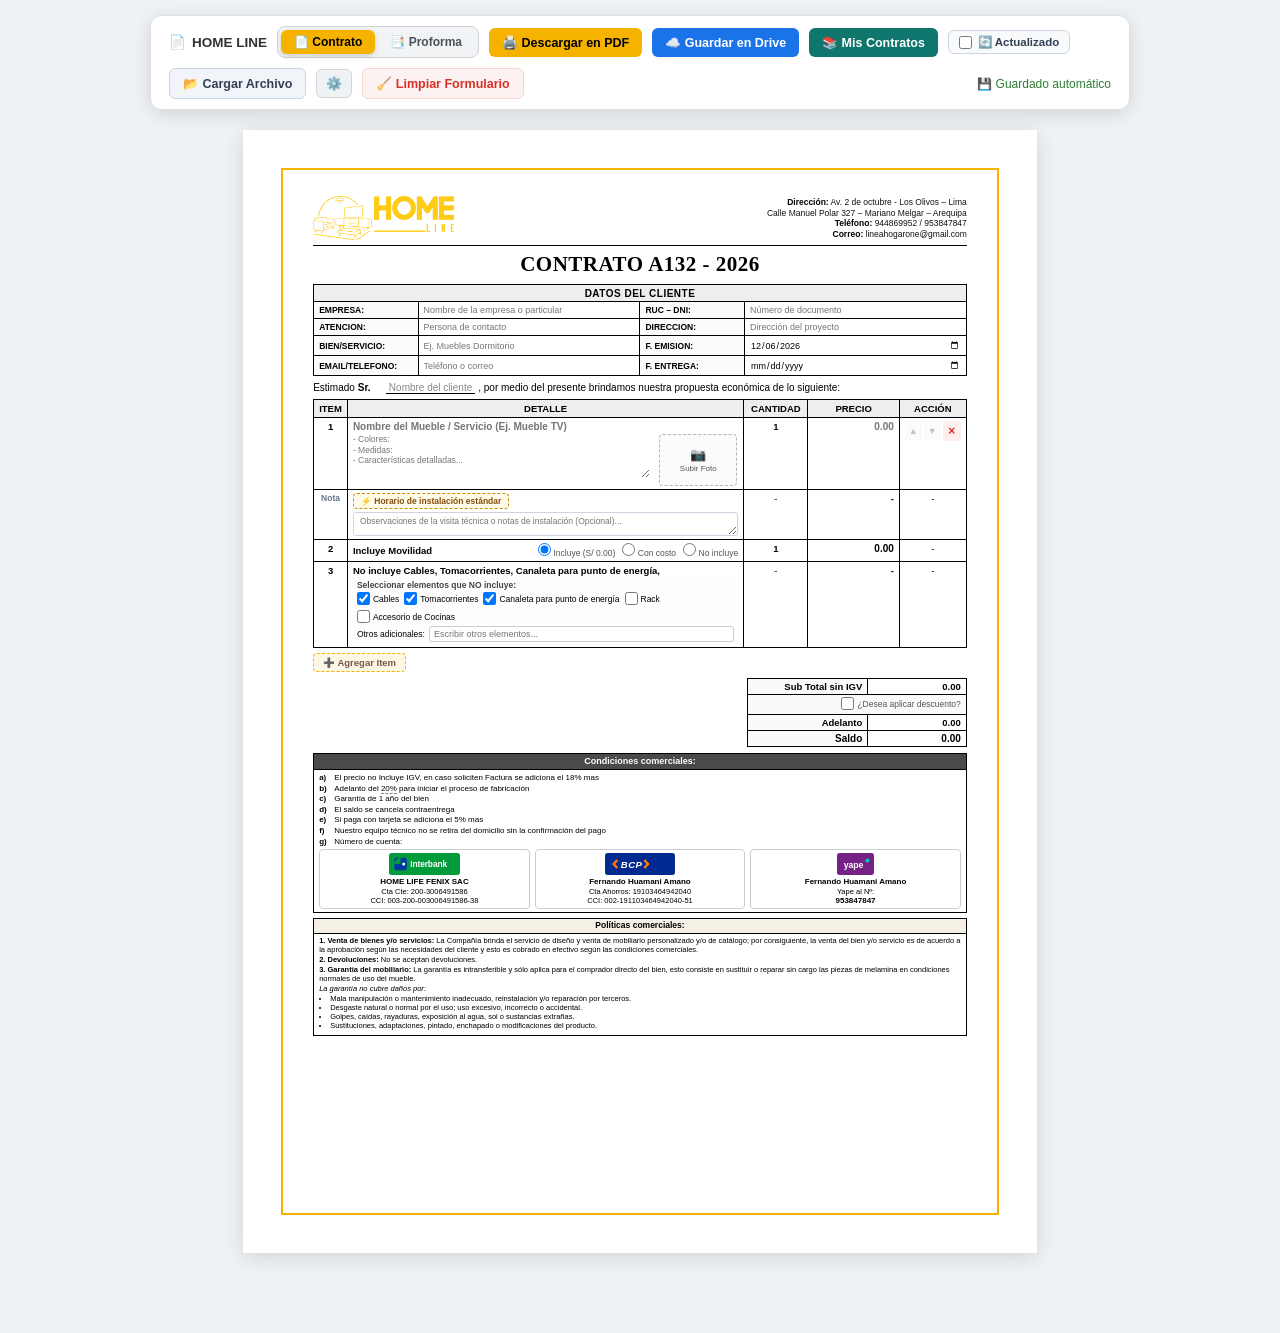
==== commit 9b1e9c46: "Add files via upload" ====
--- a/index.html
+++ b/index.html
@@ -169,8 +169,29 @@
                     <!-- Items dinámicos con foto al costado derecho y botones subir/bajar -->
                   </tbody>
 
-                  <!-- Filas Especiales Finales: Movilidad y No Incluye -->
+                  <!-- Filas Especiales Finales: Nota Técnica, Movilidad y No Incluye -->
                   <tbody id="tbodySpecialItems">
+                    <!-- Fila de Anotaciones / Horario de Instalación (Sin número de item) -->
+                    <tr id="rowNotaTecnica" class="row-nota-tecnica">
+                      <td class="col-item col-item-nota" style="font-size: 8.5px; color: #64748b; font-weight: bold;">Nota</td>
+                      <td class="col-detalle">
+                        <div class="nota-tecnica-box">
+                          <div class="nota-tecnica-toolbar no-print">
+                            <button type="button" class="btn-insert-horario" id="btnInsertHorarioInstalacion" title="Insertar texto sugerido de horario de instalación">
+                              ⚡ Horario de instalación estándar
+                            </button>
+                            <button type="button" class="btn-clear-nota" id="btnClearNotaTecnica" title="Borrar nota" style="display: none;">
+                              ✕ Borrar nota
+                            </button>
+                          </div>
+                          <textarea id="textNotaTecnica" class="input-nota-tecnica" placeholder="Observaciones de la visita técnica o notas de instalación (Opcional)..." rows="1"></textarea>
+                        </div>
+                      </td>
+                      <td class="col-cantidad">-</td>
+                      <td class="col-precio">-</td>
+                      <td class="col-actions no-print">-</td>
+                    </tr>
+
                     <!-- Penúltimo Item: Movilidad -->
                     <tr id="rowMovilidad">
                       <td class="col-item" id="numMovilidad">2</td>
@@ -342,7 +363,7 @@
                         <img src="[data-uri]" alt="Yape" class="bank-col-logo">
                         <div class="bank-col-info">
                           <strong>Fernando Huamani Amano</strong>
-                          <div>Yape al Nº: <strong>901969314</strong></div>
+                          <div>Yape al Nº: <strong>953847847</strong></div>
                         </div>
                       </div>
                     </div>
@@ -503,6 +524,9 @@
           <button type="button" class="btn-tool" id="btnRefreshHistory" style="background: #f1f5f9; color: #334155; border: 1px solid #cbd5e1; font-size: 11.5px;">
             🔄 Refrescar
           </button>
+          <button type="button" class="btn-tool btn-danger" id="btnClearHistoryData" style="font-size: 11px; padding: 6px 10px;" title="Vaciar historial de contratos">
+            🗑️ Vaciar
+          </button>
         </div>
 
         <!-- Filtros de categoría: Todos, Lima, Arequipa, Proformas -->
--- a/styles.css
+++ b/styles.css
@@ -663,6 +663,81 @@
 }
 .btn-add-item:hover {
   background: #faecc2;
+}
+
+/* ==========================================================================
+   NOTA TÉCNICA / HORARIO DE INSTALACIÓN (FILA SIN NÚMERO)
+   ========================================================================== */
+.row-nota-tecnica {
+  background: #ffffff;
+}
+
+.nota-tecnica-box {
+  display: flex;
+  flex-direction: column;
+  gap: 3px;
+  width: 100%;
+}
+
+.nota-tecnica-toolbar {
+  display: flex;
+  align-items: center;
+  gap: 6px;
+}
+
+.btn-insert-horario {
+  background: #fefce8;
+  color: #854d0e;
+  border: 1px dashed #ca8a04;
+  border-radius: 4px;
+  font-size: 8.5px;
+  font-weight: bold;
+  padding: 2px 7px;
+  cursor: pointer;
+  display: inline-flex;
+  align-items: center;
+  gap: 3px;
+  transition: all 0.15s ease;
+}
+.btn-insert-horario:hover {
+  background: #fef08a;
+  border-color: #a16207;
+  color: #713f12;
+}
+
+.btn-clear-nota {
+  background: transparent;
+  color: #dc2626;
+  border: 1px solid #fca5a5;
+  border-radius: 4px;
+  font-size: 8px;
+  font-weight: 600;
+  padding: 1px 5px;
+  cursor: pointer;
+  transition: all 0.15s ease;
+}
+.btn-clear-nota:hover {
+  background: #fee2e2;
+}
+
+.input-nota-tecnica {
+  width: 100%;
+  border: 1px solid #cbd5e1;
+  border-radius: 3px;
+  padding: 3px 6px;
+  font-size: 8.5px;
+  line-height: 1.35;
+  color: #1e293b;
+  font-family: Arial, Helvetica, sans-serif;
+  resize: vertical;
+  min-height: 24px;
+  box-sizing: border-box;
+  background: #ffffff;
+}
+.input-nota-tecnica:focus {
+  outline: none;
+  border-color: #f5b300;
+  background: #fffdf5;
 }
 
 /* ==========================================================================
@@ -1456,4 +1531,135 @@
   .greeting-name-editable {
     border-bottom: none !important;
   }
-}
+
+  /* Nota Técnica en impresión */
+  .row-nota-tecnica.is-empty-print {
+    display: none !important;
+  }
+  .input-nota-tecnica {
+    border: none !important;
+    padding: 0 !important;
+    resize: none !important;
+    font-size: 8.5px !important;
+    line-height: 1.35 !important;
+    background: transparent !important;
+    color: #000000 !important;
+    height: auto !important;
+  }
+
+  /* Corrección específica para iPhone / iPad (Safari iOS WebKit AirPrint) */
+  @supports (-webkit-touch-callout: none) {
+    .print-page-border {
+      display: none !important; /* Desactivar position:fixed que Safari iOS deforma con AirPrint */
+    }
+    .contract-page {
+      padding: 0 !important;
+      margin: 0 !important;
+      width: 100% !important;
+    }
+    .contract-frame {
+      border: 2.5px solid var(--primary-yellow) !important; /* Marco simétrico físico de 1cm en los 4 bordes */
+      padding: 6mm 7mm !important;
+      min-height: calc(297mm - 20mm) !important;
+      box-sizing: border-box !important;
+      margin: 0 !important;
+    }
+  }
+}
+
+/* ==========================================================================
+   ADAPTACIÓN RESPONSIVA PARA CELULARES (IPHONE / ANDROID)
+   ========================================================================== */
+@media screen and (max-width: 768px) {
+  body {
+    padding: 6px 4px 60px 4px;
+    align-items: stretch;
+  }
+
+  /* Barra de herramientas compacta y limpia en pantalla móvil */
+  .toolbar-container {
+    position: sticky;
+    top: 4px;
+    padding: 6px 8px;
+    gap: 5px;
+    border-radius: 8px;
+    width: 100%;
+    max-width: 100%;
+    margin-bottom: 10px;
+    display: flex;
+    flex-wrap: wrap;
+    align-items: center;
+    justify-content: space-between;
+  }
+
+  .toolbar-title {
+    font-size: 11.5px;
+  }
+
+  .segmented-selector {
+    padding: 2px;
+  }
+
+  .segment-btn {
+    padding: 3px 8px;
+    font-size: 11px;
+  }
+
+  .btn-tool {
+    padding: 5px 8px;
+    font-size: 11px;
+    gap: 4px;
+  }
+
+  .contract-updated-wrap {
+    padding: 4px 7px;
+    font-size: 10.5px;
+  }
+
+  .btn-gear {
+    padding: 5px 7px;
+    font-size: 13px;
+  }
+
+  .save-indicator {
+    font-size: 9.5px;
+  }
+
+  /* Vista de Lienzo de Hoja A4 en celular con scroll fluido */
+  .contract-container {
+    width: 100%;
+    max-width: 100%;
+    overflow-x: auto;
+    -webkit-overflow-scrolling: touch;
+    display: block;
+    padding: 0 0 30px 0;
+  }
+
+  .contract-page {
+    /* Mantener dimensiones exactas A4 de 210mm para que las tablas no se aplasten */
+    min-width: 210mm;
+    margin: 0 auto;
+    box-shadow: 0 2px 10px rgba(0, 0, 0, 0.12);
+  }
+
+  /* Modales en pantalla móvil */
+  .modal-box-large {
+    width: 96%;
+    padding: 14px;
+    max-height: 92vh;
+  }
+
+  .highest-numbers-banner {
+    grid-template-columns: 1fr;
+    gap: 8px;
+  }
+
+  .history-filter-tabs {
+    gap: 4px;
+  }
+
+  .history-filter-btn {
+    padding: 4px 8px;
+    font-size: 10.5px;
+  }
+}
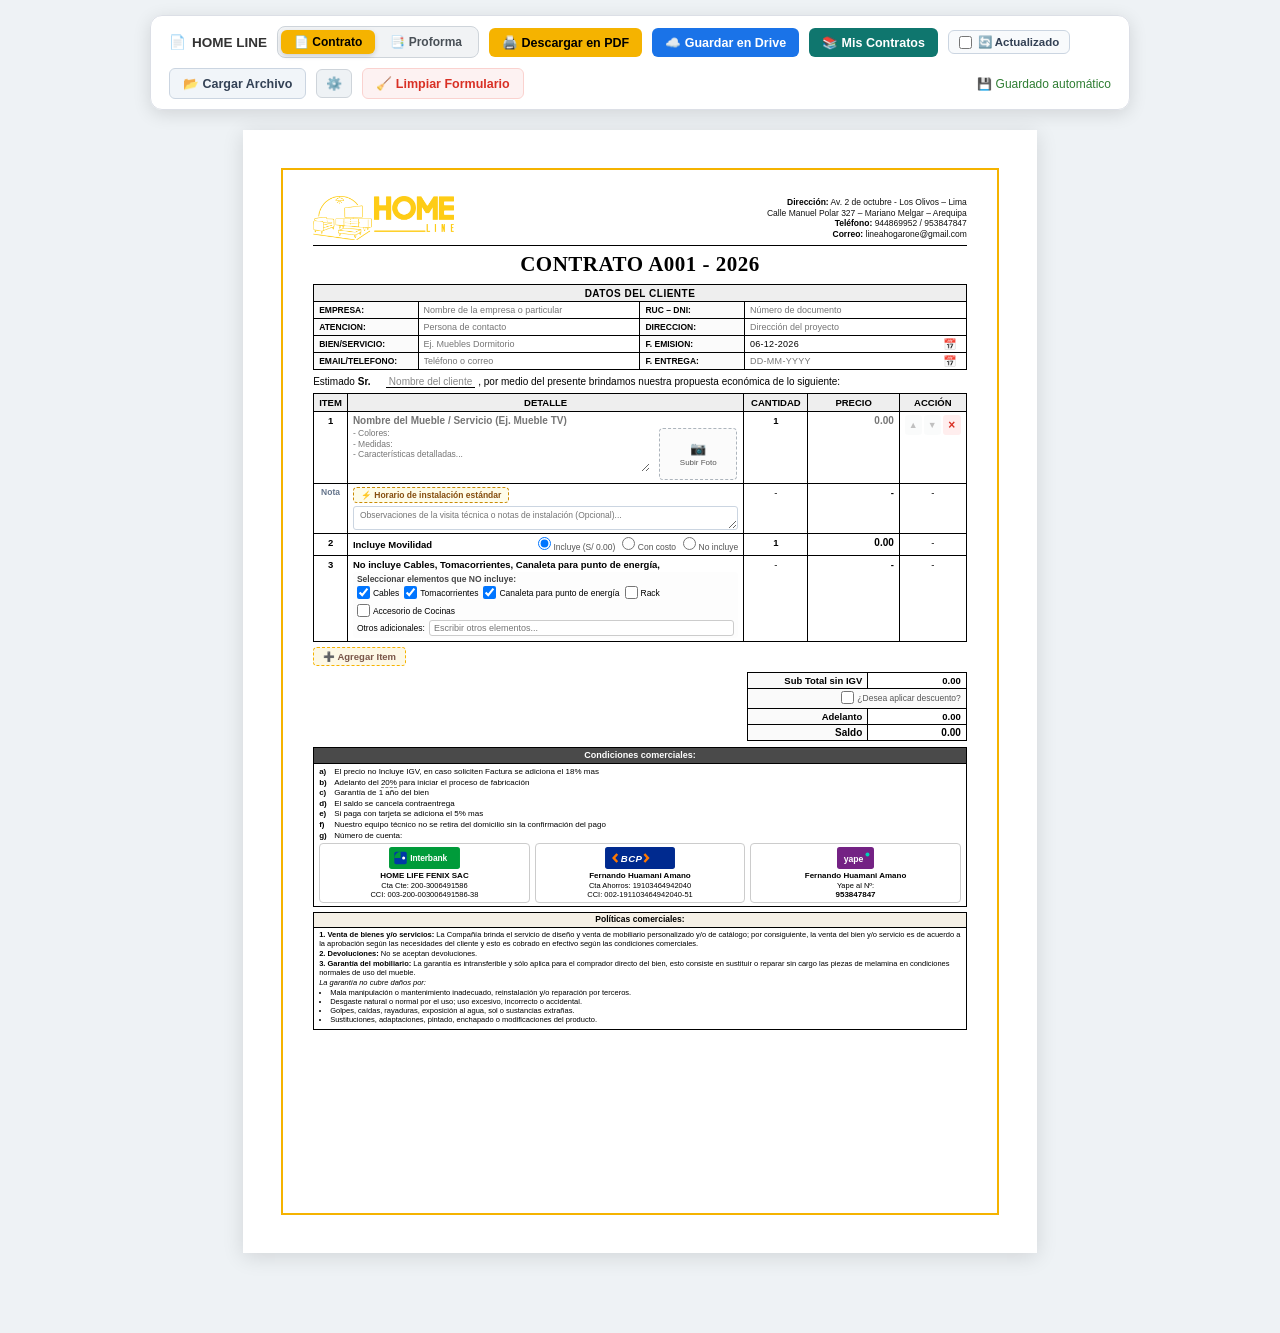
==== commit a774fdab: "Add files via upload" ====
--- a/index.html
+++ b/index.html
@@ -3,9 +3,12 @@
 <head>
   <meta charset="UTF-8">
   <meta name="viewport" content="width=device-width, initial-scale=1.0">
+  <meta name="format-detection" content="telephone=no, date=no, address=no, email=no">
+  <meta http-equiv="Cache-Control" content="no-cache, no-store, must-revalidate">
+  <meta http-equiv="Pragma" content="no-cache">
+  <meta http-equiv="Expires" content="0">
   <title>Contrato / Proforma Comercial - HOME LINE</title>
-  <link rel="stylesheet" href="styles.css">
-
+  <link rel="stylesheet" href="styles.css?v=2.2">
 </head>
 <body>
 
@@ -88,10 +91,10 @@
                     <img src="[data-uri]" alt="Home Line" class="header-logo-img">
                   </div>
                   <div class="header-contact">
-                    <p><strong>Dirección:</strong> Av. 2 de octubre - Los Olivos – Lima</p>
-                    <p>Calle Manuel Polar 327 – Mariano Melgar – Arequipa</p>
-                    <p><strong>Teléfono:</strong> 944869952 / 953847847</p>
-                    <p><strong>Correo:</strong> lineahogarone@gmail.com</p>
+                    <p><strong>Dirección:</strong> <a href="https://www.google.com/maps/search/?api=1&query=Av.+2+de+octubre+-+Los+Olivos+-+Lima" target="_blank" rel="noopener noreferrer" class="clean-link" title="Ver en Google Maps">Av. 2 de octubre - Los Olivos – Lima</a></p>
+                    <p><a href="https://www.google.com/maps/search/?api=1&query=Calle+Manuel+Polar+327+-+Mariano+Melgar+-+Arequipa" target="_blank" rel="noopener noreferrer" class="clean-link" title="Ver en Google Maps">Calle Manuel Polar 327 – Mariano Melgar – Arequipa</a></p>
+                    <p><strong>Teléfono:</strong> <a href="tel:944869952" class="clean-link" title="Llamar a este número">944869952</a> / <a href="tel:953847847" class="clean-link" title="Llamar a este número">953847847</a></p>
+                    <p><strong>Correo:</strong> <a href="mailto:lineahogarone@gmail.com" class="clean-link" title="Enviar correo">lineahogarone@gmail.com</a></p>
                   </div>
                 </header>
               </th>
@@ -103,7 +106,7 @@
 
                 <!-- Título Principal (Times New Roman Bold) -->
                 <section class="contract-title-wrap">
-                  <input type="text" id="contractTitle" class="contract-title-input" value="CONTRATO A132 - 2026" placeholder="TÍTULO DEL DOCUMENTO">
+                  <input type="text" id="contractTitle" class="contract-title-input" value="CONTRATO A001 - 2026" placeholder="TÍTULO DEL DOCUMENTO">
                 </section>
 
                 <!-- Tabla Datos del Cliente -->
@@ -130,13 +133,25 @@
                       <td class="cell-lbl">BIEN/SERVICIO:</td>
                       <td class="cell-val"><input type="text" id="clientService" class="client-input" placeholder="Ej. Muebles Dormitorio"></td>
                       <td class="cell-lbl">F. EMISION:</td>
-                      <td class="cell-val"><input type="date" id="clientIssueDate" class="client-input" title="Selecciona la fecha de emisión en el calendario"></td>
+                      <td class="cell-val">
+                        <div class="date-field-container">
+                          <input type="text" id="clientIssueDate" class="client-input date-mask-input" placeholder="DD-MM-YYYY" maxlength="10" title="Fecha de emisión en formato DD-MM-YYYY (ej. 03-08-2026)">
+                          <input type="date" id="pickerIssueDate" class="date-picker-hidden" tabindex="-1">
+                          <button type="button" class="btn-picker-trigger" id="btnPickIssueDate" title="Elegir fecha del calendario">📅</button>
+                        </div>
+                      </td>
                     </tr>
                     <tr>
                       <td class="cell-lbl">EMAIL/TELEFONO:</td>
                       <td class="cell-val"><input type="text" id="clientContact" class="client-input" placeholder="Teléfono o correo"></td>
                       <td class="cell-lbl">F. ENTREGA:</td>
-                      <td class="cell-val"><input type="date" id="clientDeliveryDate" class="client-input" title="Selecciona la fecha de entrega en el calendario"></td>
+                      <td class="cell-val">
+                        <div class="date-field-container">
+                          <input type="text" id="clientDeliveryDate" class="client-input date-mask-input" placeholder="DD-MM-YYYY" maxlength="10" title="Fecha de entrega en formato DD-MM-YYYY (ej. 03-08-2026)">
+                          <input type="date" id="pickerDeliveryDate" class="date-picker-hidden" tabindex="-1">
+                          <button type="button" class="btn-picker-trigger" id="btnPickDeliveryDate" title="Elegir fecha del calendario">📅</button>
+                        </div>
+                      </td>
                     </tr>
                   </tbody>
                 </table>
@@ -559,6 +574,6 @@
     </div>
   </div>
 
-  <script src="script.js"></script>
+  <script src="script.js?v=2.2"></script>
 </body>
 </html>
--- a/styles.css
+++ b/styles.css
@@ -251,6 +251,71 @@
   color: #000000;
 }
 
+.header-contact a,
+.clean-link {
+  color: inherit !important;
+  text-decoration: none !important;
+  -webkit-text-decoration: none !important;
+  -webkit-text-decoration-line: none !important;
+  text-decoration-line: none !important;
+  border-bottom: none !important;
+  outline: none !important;
+  border: none !important;
+  background: transparent !important;
+  cursor: pointer;
+}
+
+.header-contact a:hover,
+.clean-link:hover {
+  color: inherit !important;
+  text-decoration: none !important;
+  border-bottom: none !important;
+}
+
+/* Campos de fecha con formato DD-MM-YYYY y selector */
+.date-field-container {
+  display: flex;
+  align-items: center;
+  position: relative;
+  width: 100%;
+}
+
+.date-mask-input {
+  flex: 1;
+  font-variant-numeric: tabular-nums;
+  letter-spacing: 0.3px;
+}
+
+.date-picker-hidden {
+  position: absolute;
+  opacity: 0;
+  width: 0;
+  height: 0;
+  pointer-events: none;
+  border: none;
+  margin: 0;
+  padding: 0;
+}
+
+.btn-picker-trigger {
+  background: none;
+  border: none;
+  cursor: pointer;
+  padding: 0 4px;
+  font-size: 11px;
+  color: #64748b;
+  line-height: 1;
+  display: flex;
+  align-items: center;
+  justify-content: center;
+  transition: transform 0.15s ease, color 0.15s ease;
+}
+
+.btn-picker-trigger:hover {
+  color: #0f766e;
+  transform: scale(1.15);
+}
+
 /* ==========================================================================
    TÍTULO PRINCIPAL (TIMES NEW ROMAN BOLD)
    ========================================================================== */
@@ -1319,6 +1384,28 @@
   background: #0d9488;
   transform: translateY(-1px);
   box-shadow: 0 2px 4px rgba(15, 118, 110, 0.2);
+}
+
+.btn-delete-contract {
+  background: #fef2f2;
+  color: #dc2626;
+  border: 1px solid #fecaca;
+  padding: 6px 12px;
+  border-radius: 6px;
+  font-size: 11.5px;
+  font-weight: bold;
+  cursor: pointer;
+  transition: all 0.15s ease;
+  display: inline-flex;
+  align-items: center;
+  gap: 4px;
+}
+.btn-delete-contract:hover {
+  background: #fee2e2;
+  border-color: #f87171;
+  color: #b91c1c;
+  transform: translateY(-1px);
+  box-shadow: 0 2px 4px rgba(220, 38, 38, 0.15);
 }
 
 /* Banner de Números de Contrato Más Altos (Lima y Arequipa) */
@@ -1547,7 +1634,41 @@
     height: auto !important;
   }
 
-  /* Corrección específica para iPhone / iPad (Safari iOS WebKit AirPrint) */
+  /* Ocultar elementos auxiliares de fecha en impresión */
+  .btn-picker-trigger,
+  .date-picker-hidden {
+    display: none !important;
+  }
+  .date-field-container {
+    display: block !important;
+    width: 100% !important;
+  }
+
+  /* Corrección definitiva para iPhone / iPad (Safari iOS WebKit AirPrint) */
+  body.is-ios-device .print-page-border,
+  html.is-ios-device .print-page-border {
+    display: none !important;
+  }
+  body.is-ios-device .contract-page,
+  html.is-ios-device .contract-page {
+    padding: 0 !important;
+    margin: 0 !important;
+    width: 100% !important;
+    height: auto !important;
+    min-height: 0 !important;
+  }
+  body.is-ios-device .contract-frame,
+  html.is-ios-device .contract-frame {
+    border: 2.5px solid var(--primary-yellow) !important;
+    padding: 3.5mm 5mm !important;
+    min-height: 0 !important;
+    height: auto !important;
+    box-sizing: border-box !important;
+    margin: 0 !important;
+    page-break-after: avoid !important;
+    break-after: avoid !important;
+  }
+
   @supports (-webkit-touch-callout: none) {
     .print-page-border {
       display: none !important; /* Desactivar position:fixed que Safari iOS deforma con AirPrint */
@@ -1556,13 +1677,18 @@
       padding: 0 !important;
       margin: 0 !important;
       width: 100% !important;
+      height: auto !important;
+      min-height: 0 !important;
     }
     .contract-frame {
       border: 2.5px solid var(--primary-yellow) !important; /* Marco simétrico físico de 1cm en los 4 bordes */
-      padding: 6mm 7mm !important;
-      min-height: calc(297mm - 20mm) !important;
+      padding: 3.5mm 5mm !important;
+      min-height: 0 !important;
+      height: auto !important;
       box-sizing: border-box !important;
       margin: 0 !important;
+      page-break-after: avoid !important;
+      break-after: avoid !important;
     }
   }
 }
